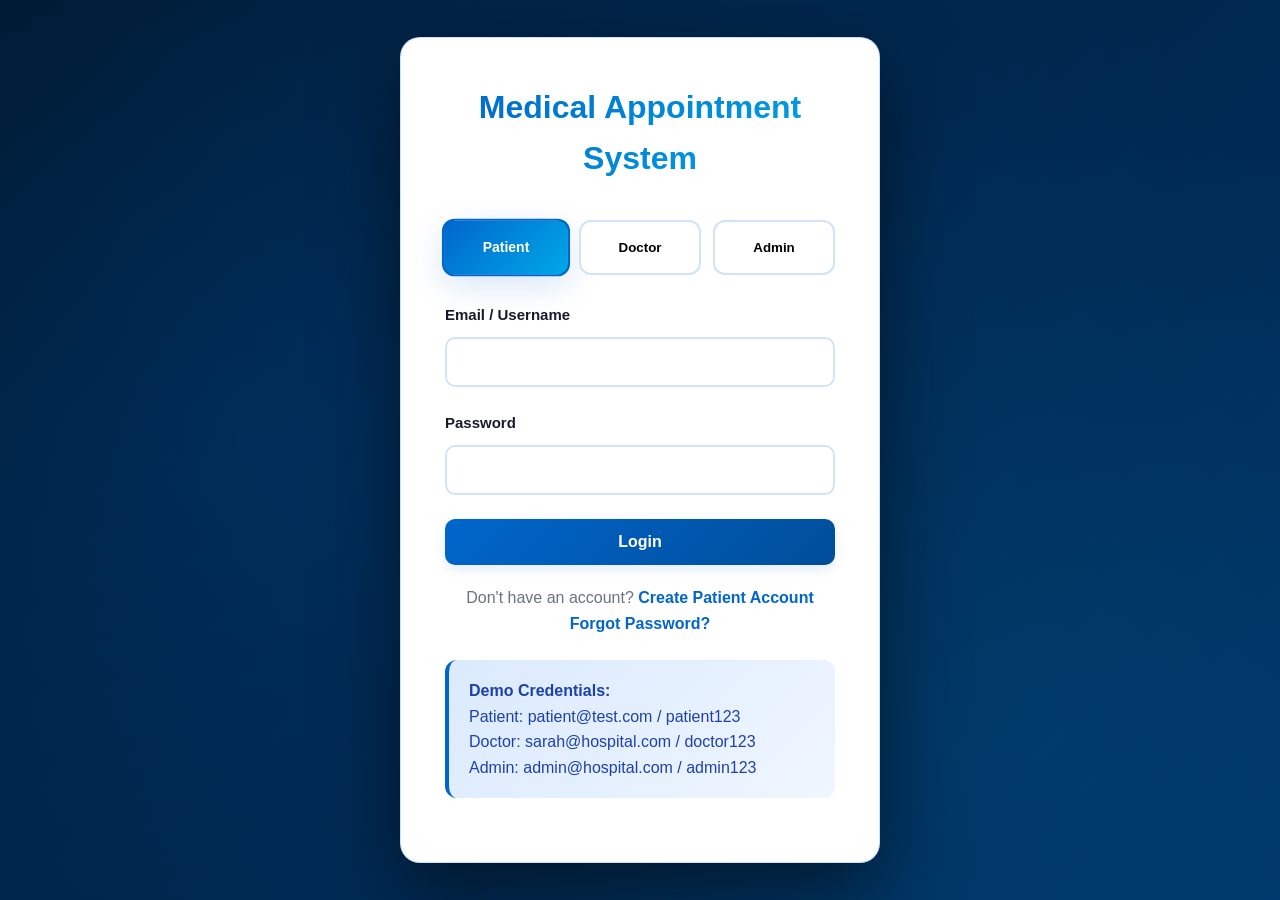
==== pages/appointment-history.html @ c2725ad2 "Initial commit: Medical Appointment System A complete front-end medical appointment booking system w" ====
<!DOCTYPE html>
<html lang="en">
<head>
    <meta charset="UTF-8">
    <meta name="viewport" content="width=device-width, initial-scale=1.0">
    <title>Appointment History - Medical Appointment System</title>
    <link rel="stylesheet" href="../css/style.css">
</head>
<body>
    <header class="header">
        <nav class="nav">
            <a href="#" class="logo">MediCare</a>
            <ul class="nav-links">
                <li><a href="patient-dashboard.html">Dashboard</a></li>
                <li><a href="doctor-list.html">Find Doctors</a></li>
                <li><a href="my-appointments.html">My Appointments</a></li>
                <li><a href="appointment-history.html">History</a></li>
                <li><a href="patient-profile.html">Profile</a></li>
                <li><a href="settings.html">Settings</a></li>
                <li><a href="#" id="logoutBtn">Logout</a></li>
            </ul>
        </nav>
    </header>

    <div class="container">
        <div class="dashboard-header">
            <h1 class="dashboard-title">Appointment History</h1>
            <p class="dashboard-subtitle">View your past appointments and rate doctors</p>
        </div>

        <div class="card">
            <div class="card-body" id="historyList">
                <div class="empty-state">
                    <div class="empty-state-icon">📋</div>
                    <div class="empty-state-text">No appointment history</div>
                </div>
            </div>
        </div>
    </div>

    <!-- Rating Modal -->
    <div id="ratingModal" class="modal">
        <div class="modal-content">
            <div class="modal-header">
                <h2 class="modal-title">Rate Doctor</h2>
                <button class="modal-close" onclick="closeRatingModal()">&times;</button>
            </div>
            <div style="text-align: center; padding: 20px;">
                <p id="doctorToRate" style="margin-bottom: 20px; font-size: 18px;"></p>
                <div class="star-rating" id="starRating">
                    <span class="star" data-rating="1">★</span>
                    <span class="star" data-rating="2">★</span>
                    <span class="star" data-rating="3">★</span>
                    <span class="star" data-rating="4">★</span>
                    <span class="star" data-rating="5">★</span>
                </div>
                <button class="btn btn-primary mt-3" onclick="submitRating()">Submit Rating</button>
            </div>
        </div>
    </div>

    <script src="../js/app.js"></script>
    <script>
        // Load data from localStorage first
        utils.loadData();

        // Check authentication
        if (!utils.requireAuth('patient')) {
            window.location.href = '../index.html';
        }

        const currentUser = utils.getCurrentUser();
        const appointments = utils.getPatientAppointments(currentUser.id);
        const pastAppointments = appointments.filter(apt =>
            apt.status === 'done' || apt.status === 'cancelled' || new Date(apt.date) < new Date()
        ).sort((a, b) => new Date(b.date) - new Date(a.date));

        const container = document.getElementById('historyList');

        let selectedAppointmentId = null;
        let selectedRating = 0;

        if (pastAppointments.length > 0) {
            container.innerHTML = '';

            pastAppointments.forEach(apt => {
                const doctor = utils.getDoctorById(apt.doctorId);
                const appointmentCard = document.createElement('div');
                appointmentCard.className = 'appointment-card';

                let statusBadgeClass = 'badge-success';
                if (apt.status === 'cancelled') statusBadgeClass = 'badge-danger';
                else if (apt.status === 'booked') statusBadgeClass = 'badge-warning';

                let ratingHTML = '';
                if (apt.status === 'done') {
                    if (apt.rating) {
                        ratingHTML = `<div style="margin-top: 8px;">Your Rating: ${'⭐'.repeat(apt.rating)}</div>`;
                    } else {
                        ratingHTML = `<button class="btn btn-secondary btn-sm mt-2" onclick="openRatingModal(${apt.id}, '${doctor.name}')">Rate Doctor</button>`;
                    }
                }

                appointmentCard.innerHTML = `
                    <div class="appointment-header">
                        <div class="appointment-title">${doctor.name}</div>
                        <span class="badge ${statusBadgeClass}">${apt.status}</span>
                    </div>
                    <div class="appointment-info">
                        <strong>Specialty:</strong> ${doctor.specialty}<br>
                        <strong>Date:</strong> ${utils.formatDate(apt.date)}<br>
                        <strong>Time:</strong> ${apt.time}
                    </div>
                    ${apt.notes ? `<p style="margin-top: 8px; color: var(--text-light);"><strong>Notes:</strong> ${apt.notes}</p>` : ''}
                    ${ratingHTML}
                `;
                container.appendChild(appointmentCard);
            });
        }

        function openRatingModal(appointmentId, doctorName) {
            selectedAppointmentId = appointmentId;
            selectedRating = 0;
            document.getElementById('doctorToRate').textContent = `How was your experience with ${doctorName}?`;
            document.querySelectorAll('.star').forEach(star => star.classList.remove('active'));
            document.getElementById('ratingModal').classList.add('active');
        }

        function closeRatingModal() {
            document.getElementById('ratingModal').classList.remove('active');
        }

        function submitRating() {
            if (selectedRating === 0) {
                showToast('Please select a rating', 'error');
                return;
            }

            if (utils.rateAppointment(selectedAppointmentId, selectedRating)) {
                showToast('Thank you for your rating!', 'success');
                closeRatingModal();
                setTimeout(() => {
                    location.reload();
                }, 1500);
            }
        }

        // Star rating interaction
        document.querySelectorAll('.star').forEach(star => {
            star.addEventListener('click', function() {
                selectedRating = parseInt(this.dataset.rating);
                document.querySelectorAll('.star').forEach(s => s.classList.remove('active'));
                for (let i = 0; i < selectedRating; i++) {
                    document.querySelectorAll('.star')[i].classList.add('active');
                }
            });

            star.addEventListener('mouseover', function() {
                const rating = parseInt(this.dataset.rating);
                document.querySelectorAll('.star').forEach((s, index) => {
                    if (index < rating) {
                        s.style.color = '#f59e0b';
                    } else {
                        s.style.color = '#d1d5db';
                    }
                });
            });
        });

        document.getElementById('starRating').addEventListener('mouseleave', function() {
            document.querySelectorAll('.star').forEach((s, index) => {
                if (index < selectedRating) {
                    s.style.color = '#f59e0b';
                } else {
                    s.style.color = '#d1d5db';
                }
            });
        });

        document.getElementById('logoutBtn').addEventListener('click', (e) => {
            e.preventDefault();
            utils.logout();
        });
    </script>
</body>
</html>
---- css/style.css ----
* {
    margin: 0;
    padding: 0;
    box-sizing: border-box;
}
:root {
    --primary-color: #0066cc;
    --primary-dark: #004d99;
    --primary-light: #3385d6;
    --accent-blue: #00a8e8;
    --secondary-color: #00b4d8;
    --success-color: #06d6a0;
    --danger-color: #ef476f;
    --warning-color: #ffa500;
    --text-dark: #1a1a2e;
    --text-medium: #4a4a68;
    --text-light: #6b7280;
    --bg-light: #f0f7ff;
    --bg-white: #ffffff;
    --bg-gradient-start: #e3f2fd;
    --bg-gradient-end: #ffffff;
    --border-color: #d1e4f7;
    --shadow-sm: 0 2px 4px rgba(0, 102, 204, 0.08);
    --shadow: 0 4px 12px rgba(0, 102, 204, 0.12);
    --shadow-lg: 0 10px 30px rgba(0, 102, 204, 0.15);
    --shadow-xl: 0 20px 40px rgba(0, 102, 204, 0.18);
}
html {
    scroll-behavior: smooth;
}
body {
    font-family: 'Segoe UI', 'Arial', sans-serif;
    background: linear-gradient(135deg, var(--bg-gradient-start) 0%, var(--bg-gradient-end) 100%);
    background-attachment: fixed;
    color: var(--text-dark);
    line-height: 1.6;
    transition: background 0.5s ease;
}
@keyframes fadeIn {
    from {
        opacity: 0;
        transform: translateY(20px);
    }
    to {
        opacity: 1;
        transform: translateY(0);
    }
}
body > * {
    animation: fadeIn 0.6s ease-out;
}
.container {
    max-width: 1200px;
    margin: 0 auto;
    padding: 20px;
    animation: slideInUp 0.5s ease-out;
}
.container-small {
    max-width: 600px;
    margin: 0 auto;
    padding: 20px;
    animation: slideInUp 0.5s ease-out;
}
@keyframes slideInUp {
    from {
        opacity: 0;
        transform: translateY(30px);
    }
    to {
        opacity: 1;
        transform: translateY(0);
    }
}
.header {
    background: linear-gradient(135deg, var(--primary-color) 0%, var(--primary-dark) 100%);
    box-shadow: var(--shadow-lg);
    padding: 18px 0;
    position: sticky;
    top: 0;
    z-index: 100;
    backdrop-filter: blur(10px);
    transition: all 0.4s cubic-bezier(0.4, 0, 0.2, 1);
}
.header:hover {
    box-shadow: var(--shadow-xl);
}
.nav {
    display: flex;
    justify-content: space-between;
    align-items: center;
    max-width: 1200px;
    margin: 0 auto;
    padding: 0 20px;
}
.logo {
    font-size: 26px;
    font-weight: 700;
    color: var(--bg-white);
    text-decoration: none;
    transition: all 0.3s ease;
    text-shadow: 0 2px 4px rgba(0, 0, 0, 0.1);
    letter-spacing: 0.5px;
}
.logo:hover {
    transform: scale(1.05);
    text-shadow: 0 4px 8px rgba(0, 0, 0, 0.2);
}
.nav-links {
    display: flex;
    gap: 8px;
    list-style: none;
    align-items: center;
}
.nav-links a {
    text-decoration: none;
    color: rgba(255, 255, 255, 0.9);
    font-weight: 500;
    padding: 10px 18px;
    border-radius: 8px;
    transition: all 0.3s cubic-bezier(0.4, 0, 0.2, 1);
    position: relative;
    overflow: hidden;
    font-size: 15px;
}
.nav-links a:hover {
    background: rgba(255, 255, 255, 0.15);
    color: var(--bg-white);
    transform: translateY(-2px);
}
.card {
    background: var(--bg-white);
    border-radius: 16px;
    padding: 28px;
    box-shadow: var(--shadow);
    margin-bottom: 24px;
    transition: all 0.4s cubic-bezier(0.4, 0, 0.2, 1);
    border: 1px solid var(--border-color);
    position: relative;
    overflow: hidden;
    animation: cardFadeIn 0.5s ease-out;
}
@keyframes cardFadeIn {
    from {
        opacity: 0;
        transform: scale(0.95);
    }
    to {
        opacity: 1;
        transform: scale(1);
    }
}
.card::before {
    content: '';
    position: absolute;
    top: 0;
    left: 0;
    width: 4px;
    height: 100%;
    background: linear-gradient(180deg, var(--primary-color), var(--accent-blue));
    transform: scaleY(0);
    transition: transform 0.4s ease;
}
.card:hover::before {
    transform: scaleY(1);
}
.card:hover {
    box-shadow: var(--shadow-lg);
    transform: translateY(-4px);
}
.card-header {
    border-bottom: 2px solid var(--border-color);
    padding-bottom: 16px;
    margin-bottom: 24px;
    position: relative;
}
.card-header::after {
    content: '';
    position: absolute;
    bottom: -2px;
    left: 0;
    width: 60px;
    height: 2px;
    background: linear-gradient(90deg, var(--primary-color), var(--accent-blue));
    transition: width 0.4s ease;
}
.card:hover .card-header::after {
    width: 120px;
}
.card-title {
    font-size: 24px;
    font-weight: 700;
    color: var(--text-dark);
    transition: color 0.3s ease;
}
.card-body {
    padding: 10px 0;
}
.form-group {
    margin-bottom: 24px;
    animation: fadeInUp 0.5s ease-out backwards;
}
.form-group:nth-child(1) { animation-delay: 0.1s; }
.form-group:nth-child(2) { animation-delay: 0.2s; }
.form-group:nth-child(3) { animation-delay: 0.3s; }
.form-group:nth-child(4) { animation-delay: 0.4s; }
.form-group:nth-child(5) { animation-delay: 0.5s; }
@keyframes fadeInUp {
    from {
        opacity: 0;
        transform: translateY(20px);
    }
    to {
        opacity: 1;
        transform: translateY(0);
    }
}
.form-label {
    display: block;
    margin-bottom: 10px;
    font-weight: 600;
    color: var(--text-dark);
    transition: color 0.3s ease;
    font-size: 15px;
}
.form-hint {
    display: block;
    margin-top: 6px;
    font-size: 12px;
    color: var(--text-light);
}
.form-control {
    width: 100%;
    padding: 14px 16px;
    border: 2px solid var(--border-color);
    border-radius: 10px;
    font-size: 16px;
    transition: all 0.3s cubic-bezier(0.4, 0, 0.2, 1);
    background: var(--bg-white);
    color: var(--text-dark);
}
.form-control:focus {
    outline: none;
    border-color: var(--primary-color);
    box-shadow: 0 0 0 4px rgba(0, 102, 204, 0.15);
    transform: none;
}
.form-select {
    width: 100%;
    padding: 14px 16px;
    border: 2px solid var(--border-color);
    border-radius: 10px;
    font-size: 16px;
    background-color: var(--bg-white);
    cursor: pointer;
    transition: all 0.3s cubic-bezier(0.4, 0, 0.2, 1);
}
.form-select:focus {
    outline: none;
    border-color: var(--primary-color);
    box-shadow: 0 0 0 4px rgba(0, 102, 204, 0.15);
}
.form-radio-group {
    display: flex;
    gap: 20px;
    flex-wrap: wrap;
}
.form-radio-label {
    display: flex;
    align-items: center;
    gap: 10px;
    cursor: pointer;
    padding: 10px 16px;
    border-radius: 8px;
    transition: all 0.3s ease;
}
.form-radio-label:hover {
    background: var(--bg-light);
}
.btn {
    padding: 14px 28px;
    border: none;
    border-radius: 10px;
    font-size: 16px;
    font-weight: 600;
    cursor: pointer;
    transition: all 0.3s cubic-bezier(0.4, 0, 0.2, 1);
    text-decoration: none;
    display: inline-block;
    text-align: center;
    position: relative;
    overflow: hidden;
    z-index: 1;
}
.btn::before {
    content: '';
    position: absolute;
    top: 50%;
    left: 50%;
    width: 0;
    height: 0;
    border-radius: 50%;
    background: rgba(255, 255, 255, 0.2);
    transform: translate(-50%, -50%);
    transition: width 0.6s ease, height 0.6s ease;
    z-index: -1;
}
.btn:hover::before {
    width: 300px;
    height: 300px;
}
.btn-primary {
    background: linear-gradient(135deg, var(--primary-color) 0%, var(--primary-dark) 100%);
    color: white;
    box-shadow: var(--shadow);
}
.btn-primary:hover {
    background: linear-gradient(135deg, var(--primary-dark) 0%, var(--primary-color) 100%);
    transform: translateY(-3px);
    box-shadow: var(--shadow-lg);
}
.btn-primary:active {
    transform: translateY(-1px);
    box-shadow: var(--shadow);
}
.btn-secondary {
    background: linear-gradient(135deg, var(--secondary-color) 0%, var(--accent-blue) 100%);
    color: white;
    box-shadow: var(--shadow);
}
.btn-secondary:hover {
    background: linear-gradient(135deg, var(--accent-blue) 0%, var(--secondary-color) 100%);
    transform: translateY(-3px);
    box-shadow: var(--shadow-lg);
}
.btn-danger {
    background: linear-gradient(135deg, var(--danger-color) 0%, #d43f5f 100%);
    color: white;
    box-shadow: var(--shadow);
}
.btn-danger:hover {
    background: linear-gradient(135deg, #d43f5f 0%, var(--danger-color) 100%);
    transform: translateY(-3px);
    box-shadow: var(--shadow-lg);
}
.btn-outline {
    background-color: transparent;
    border: 2px solid var(--primary-color);
    color: var(--primary-color);
    transition: all 0.3s cubic-bezier(0.4, 0, 0.2, 1);
}
.btn-outline:hover {
    background: linear-gradient(135deg, var(--primary-color) 0%, var(--primary-dark) 100%);
    color: white;
    transform: translateY(-3px);
    box-shadow: var(--shadow-lg);
}
.btn-block {
    width: 100%;
}
.btn-sm {
    padding: 8px 16px;
    font-size: 13px;
}
.table {
    width: 100%;
    border-collapse: collapse;
    background: var(--bg-white);
    border-radius: 12px;
    overflow: hidden;
    box-shadow: var(--shadow);
    table-layout: fixed;
}
.table thead {
    background: linear-gradient(135deg, var(--primary-color) 0%, var(--primary-dark) 100%);
    color: white;
}
.table th,
.table td {
    padding: 16px;
    text-align: left;
    vertical-align: middle;
}
.table th {
    font-weight: 600;
    letter-spacing: 0.5px;
    text-transform: uppercase;
    font-size: 13px;
}
.table td {
    border-bottom: 1px solid var(--border-color);
    overflow: hidden;
    text-overflow: ellipsis;
    white-space: nowrap;
}
.table tbody tr {
    transition: background 0.3s ease;
}
.table tbody tr:hover {
    background: var(--bg-light);
}
.table td.actions-cell {
    white-space: nowrap;
    overflow: visible;
}
.table .btn-group {
    display: inline-flex;
    gap: 8px;
    flex-wrap: nowrap;
}
.card.table-card,
.card:has(> .table) {
    padding: 0;
    overflow: hidden;
}
.card.table-card::before,
.card:has(> .table)::before {
    display: none;
}
.card.table-card:hover,
.card:has(> .table):hover {
    transform: none;
}
.card.table-card > .table,
.card > .table {
    margin: 0;
    box-shadow: none;
    border-radius: 16px;
}
.grid {
    display: grid;
    gap: 24px;
}
.grid-2 {
    grid-template-columns: repeat(2, 1fr);
}
.grid-3 {
    grid-template-columns: repeat(3, 1fr);
}
.grid-4 {
    grid-template-columns: repeat(4, 1fr);
}
.stats-card {
    background: linear-gradient(135deg, var(--primary-color) 0%, var(--primary-dark) 100%);
    color: white;
    padding: 28px;
    border-radius: 16px;
    box-shadow: var(--shadow-lg);
    transition: all 0.4s cubic-bezier(0.4, 0, 0.2, 1);
    position: relative;
    overflow: hidden;
    animation: scaleIn 0.5s ease-out backwards;
}
@keyframes scaleIn {
    from {
        opacity: 0;
        transform: scale(0.9);
    }
    to {
        opacity: 1;
        transform: scale(1);
    }
}
.stats-card:nth-child(1) { animation-delay: 0.1s; }
.stats-card:nth-child(2) { animation-delay: 0.2s; }
.stats-card:nth-child(3) { animation-delay: 0.3s; }
.stats-card:nth-child(4) { animation-delay: 0.4s; }
.stats-card::before {
    content: '';
    position: absolute;
    top: -50%;
    right: -50%;
    width: 200%;
    height: 200%;
    background: radial-gradient(circle, rgba(255, 255, 255, 0.1) 0%, transparent 70%);
    transition: all 0.6s ease;
    transform: scale(0);
}
.stats-card:hover::before {
    transform: scale(1);
}
.stats-card:hover {
    transform: translateY(-8px) scale(1.02);
    box-shadow: var(--shadow-xl);
}
.stats-card.secondary {
    background: linear-gradient(135deg, var(--secondary-color) 0%, var(--accent-blue) 100%);
}
.stats-card.warning {
    background: linear-gradient(135deg, var(--warning-color) 0%, #ff8c00 100%);
}
.stats-card.danger {
    background: linear-gradient(135deg, var(--danger-color) 0%, #d43f5f 100%);
}
.stats-number {
    font-size: 42px;
    font-weight: 800;
    margin-bottom: 8px;
    transition: transform 0.3s ease;
    display: inline-block;
}
.stats-card:hover .stats-number {
    transform: scale(1.1);
}
.stats-label {
    font-size: 14px;
    opacity: 0.95;
    font-weight: 500;
    letter-spacing: 0.5px;
}
.badge {
    display: inline-block;
    padding: 6px 14px;
    border-radius: 20px;
    font-size: 12px;
    font-weight: 600;
    transition: all 0.3s ease;
    letter-spacing: 0.3px;
}
.badge:hover {
    transform: scale(1.05);
}
.badge-success {
    background: linear-gradient(135deg, #d1fae5 0%, #a7f3d0 100%);
    color: #065f46;
    border: 1px solid #6ee7b7;
}
.badge-warning {
    background: linear-gradient(135deg, #fef3c7 0%, #fde68a 100%);
    color: #92400e;
    border: 1px solid #fcd34d;
}
.badge-danger {
    background: linear-gradient(135deg, #fee2e2 0%, #fecaca 100%);
    color: #991b1b;
    border: 1px solid #fca5a5;
}
.badge-info {
    background: linear-gradient(135deg, #dbeafe 0%, #bfdbfe 100%);
    color: #1e40af;
    border: 1px solid #93c5fd;
}
.alert {
    padding: 18px 20px;
    border-radius: 12px;
    margin-bottom: 20px;
    animation: slideInRight 0.5s ease-out;
    border-left: 4px solid;
    transition: all 0.3s ease;
}
@keyframes slideInRight {
    from {
        opacity: 0;
        transform: translateX(-30px);
    }
    to {
        opacity: 1;
        transform: translateX(0);
    }
}
.alert:hover {
    transform: translateX(4px);
    box-shadow: var(--shadow);
}
.alert-success {
    background: linear-gradient(135deg, #d1fae5 0%, #ecfdf5 100%);
    color: #065f46;
    border-left-color: var(--success-color);
}
.alert-error {
    background: linear-gradient(135deg, #fee2e2 0%, #fef2f2 100%);
    color: #991b1b;
    border-left-color: var(--danger-color);
}
.alert-info {
    background: linear-gradient(135deg, #dbeafe 0%, #eff6ff 100%);
    color: #1e40af;
    border-left-color: var(--primary-color);
}
.doctor-card {
    background: var(--bg-white);
    border-radius: 16px;
    padding: 24px;
    box-shadow: var(--shadow);
    transition: all 0.4s cubic-bezier(0.4, 0, 0.2, 1);
    border: 2px solid var(--border-color);
    position: relative;
    overflow: hidden;
    animation: cardFadeIn 0.5s ease-out;
}
.doctor-card::before {
    content: '';
    position: absolute;
    top: 0;
    left: 0;
    width: 100%;
    height: 4px;
    background: linear-gradient(90deg, var(--primary-color), var(--accent-blue));
    transform: scaleX(0);
    transition: transform 0.4s ease;
}
.doctor-card:hover::before {
    transform: scaleX(1);
}
.doctor-card:hover {
    transform: translateY(-8px);
    box-shadow: var(--shadow-xl);
    border-color: var(--primary-color);
}
.doctor-avatar {
    width: 90px;
    height: 90px;
    border-radius: 50%;
    background: linear-gradient(135deg, var(--primary-color) 0%, var(--accent-blue) 100%);
    color: white;
    display: flex;
    align-items: center;
    justify-content: center;
    font-size: 36px;
    font-weight: 700;
    margin-bottom: 16px;
    transition: all 0.4s cubic-bezier(0.4, 0, 0.2, 1);
    box-shadow: var(--shadow);
}
.doctor-card:hover .doctor-avatar {
    transform: scale(1.1) rotate(5deg);
    box-shadow: var(--shadow-lg);
}
.doctor-name {
    font-size: 20px;
    font-weight: 700;
    margin-bottom: 6px;
    color: var(--text-dark);
    transition: color 0.3s ease;
}
.doctor-card:hover .doctor-name {
    color: var(--primary-color);
}
.doctor-specialty {
    color: var(--text-light);
    margin-bottom: 10px;
    font-weight: 500;
}
.rating {
    color: var(--warning-color);
    font-size: 18px;
    font-weight: 600;
}
.appointment-card {
    background: var(--bg-white);
    border-left: 5px solid var(--primary-color);
    padding: 20px;
    border-radius: 12px;
    margin-bottom: 16px;
    box-shadow: var(--shadow);
    transition: all 0.3s cubic-bezier(0.4, 0, 0.2, 1);
    animation: slideInLeft 0.5s ease-out;
}
@keyframes slideInLeft {
    from {
        opacity: 0;
        transform: translateX(-30px);
    }
    to {
        opacity: 1;
        transform: translateX(0);
    }
}
.appointment-card:hover {
    transform: translateX(8px);
    box-shadow: var(--shadow-lg);
    border-left-width: 8px;
}
.appointment-header {
    display: flex;
    justify-content: space-between;
    align-items: center;
    margin-bottom: 12px;
}
.appointment-title {
    font-size: 18px;
    font-weight: 700;
    color: var(--text-dark);
}
.appointment-info {
    color: var(--text-medium);
    font-size: 14px;
    line-height: 1.8;
}
.search-bar {
    display: flex;
    gap: 12px;
    margin-bottom: 24px;
}
.search-input {
    flex: 1;
    padding: 14px 18px;
    border: 2px solid var(--border-color);
    border-radius: 10px;
    font-size: 16px;
    transition: all 0.3s cubic-bezier(0.4, 0, 0.2, 1);
}
.search-input:focus {
    outline: none;
    border-color: var(--primary-color);
    box-shadow: 0 0 0 4px rgba(0, 102, 204, 0.15);
    transform: none;
}
.time-slots {
    display: grid;
    grid-template-columns: repeat(auto-fill, minmax(120px, 1fr));
    gap: 12px;
    margin-top: 12px;
}
.time-slot {
    padding: 14px;
    border: 2px solid var(--border-color);
    border-radius: 10px;
    text-align: center;
    cursor: pointer;
    transition: all 0.3s cubic-bezier(0.4, 0, 0.2, 1);
    background: var(--bg-white);
    font-weight: 600;
    position: relative;
    overflow: hidden;
}
.time-slot::before {
    content: '';
    position: absolute;
    top: 0;
    left: 0;
    width: 100%;
    height: 100%;
    background: linear-gradient(135deg, var(--primary-color), var(--accent-blue));
    opacity: 0;
    transition: opacity 0.3s ease;
    z-index: -1;
}
.time-slot:hover::before {
    opacity: 0.1;
}
.time-slot:hover {
    border-color: var(--primary-color);
    transform: translateY(-4px) scale(1.05);
    box-shadow: var(--shadow);
}
.time-slot.selected {
    background: linear-gradient(135deg, var(--primary-color) 0%, var(--accent-blue) 100%);
    color: white;
    border-color: var(--primary-color);
    transform: scale(1.05);
    box-shadow: var(--shadow-lg);
}
.time-slot.disabled {
    background-color: var(--bg-light);
    color: var(--text-light);
    cursor: not-allowed;
    opacity: 0.5;
    border-color: var(--border-color);
}
.time-slot.disabled:hover {
    transform: none;
    box-shadow: none;
}
.modal {
    display: none;
    position: fixed;
    top: 0;
    left: 0;
    width: 100%;
    height: 100%;
    background-color: rgba(0, 102, 204, 0.1);
    backdrop-filter: blur(4px);
    z-index: 1000;
    align-items: center;
    justify-content: center;
    animation: fadeIn 0.3s ease-out;
}
.modal.active {
    display: flex;
}
.modal-content {
    background: var(--bg-white);
    padding: 36px;
    border-radius: 16px;
    max-width: 500px;
    width: 90%;
    max-height: 90vh;
    overflow-y: auto;
    box-shadow: var(--shadow-xl);
    animation: modalSlideIn 0.4s cubic-bezier(0.4, 0, 0.2, 1);
}
@keyframes modalSlideIn {
    from {
        opacity: 0;
        transform: translateY(-50px) scale(0.9);
    }
    to {
        opacity: 1;
        transform: translateY(0) scale(1);
    }
}
.modal-header {
    display: flex;
    justify-content: space-between;
    align-items: center;
    margin-bottom: 24px;
}
.modal-title {
    font-size: 24px;
    font-weight: 700;
    color: var(--text-dark);
}
.modal-close {
    background: none;
    border: none;
    font-size: 32px;
    cursor: pointer;
    color: var(--text-light);
    transition: all 0.3s ease;
    width: 36px;
    height: 36px;
    display: flex;
    align-items: center;
    justify-content: center;
    border-radius: 8px;
}
.modal-close:hover {
    background: var(--bg-light);
    color: var(--danger-color);
    transform: rotate(90deg);
}
.text-center {
    text-align: center;
}
.text-right {
    text-align: right;
}
.mb-1 { margin-bottom: 8px; }
.mb-2 { margin-bottom: 16px; }
.mb-3 { margin-bottom: 24px; }
.mt-1 { margin-top: 8px; }
.mt-2 { margin-top: 16px; }
.mt-3 { margin-top: 24px; }
.flex {
    display: flex;
}
.flex-between {
    display: flex;
    justify-content: space-between;
    align-items: center;
}
.flex-center {
    display: flex;
    justify-content: center;
    align-items: center;
}
.gap-1 { gap: 8px; }
.gap-2 { gap: 16px; }
.gap-3 { gap: 24px; }
.auth-container {
    min-height: 100vh;
    display: flex;
    align-items: center;
    justify-content: center;
    background: linear-gradient(135deg, #001a33 0%, #003366 25%, #00264d 50%, #003d7a 75%, #001a33 100%);
    background-size: 400% 400%;
    animation: gradientShift 15s ease infinite;
    position: relative;
    overflow: hidden;
}
@keyframes gradientShift {
    0% { background-position: 0% 50%; }
    25% { background-position: 50% 50%; }
    50% { background-position: 100% 50%; }
    75% { background-position: 50% 50%; }
    100% { background-position: 0% 50%; }
}
.auth-container::before {
    content: '';
    position: absolute;
    width: 100%;
    height: 100%;
    background:
        radial-gradient(circle at 20% 50%, rgba(0, 102, 204, 0.15) 0%, transparent 50%),
        radial-gradient(circle at 80% 80%, rgba(0, 168, 232, 0.1) 0%, transparent 50%),
        radial-gradient(circle at 50% 20%, rgba(0, 102, 204, 0.08) 0%, transparent 60%);
    animation: float 15s ease-in-out infinite;
}
@keyframes float {
    0%, 100% { transform: translateY(0) scale(1); }
    50% { transform: translateY(-30px) scale(1.05); }
}
.auth-card {
    background: var(--bg-white);
    padding: 44px;
    border-radius: 20px;
    box-shadow: 0 30px 80px rgba(0, 0, 0, 0.5);
    width: 100%;
    max-width: 480px;
    animation: authCardSlideIn 0.6s cubic-bezier(0.4, 0, 0.2, 1);
    position: relative;
    border: 1px solid rgba(0, 102, 204, 0.2);
}
@keyframes authCardSlideIn {
    from {
        opacity: 0;
        transform: translateY(50px) scale(0.9);
    }
    to {
        opacity: 1;
        transform: translateY(0) scale(1);
    }
}
.auth-title {
    font-size: 32px;
    font-weight: 800;
    text-align: center;
    margin-bottom: 36px;
    background: linear-gradient(135deg, var(--primary-color) 0%, var(--accent-blue) 100%);
    -webkit-background-clip: text;
    -webkit-text-fill-color: transparent;
    background-clip: text;
}
.auth-link {
    text-align: center;
    margin-top: 20px;
    color: var(--text-light);
}
.auth-link a {
    color: var(--primary-color);
    text-decoration: none;
    font-weight: 600;
    transition: all 0.3s ease;
    position: relative;
}
.auth-link a::after {
    content: '';
    position: absolute;
    bottom: -2px;
    left: 0;
    width: 0;
    height: 2px;
    background: var(--primary-color);
    transition: width 0.3s ease;
}
.auth-link a:hover::after {
    width: 100%;
}
.user-type-selector {
    display: grid;
    grid-template-columns: repeat(3, 1fr);
    gap: 12px;
    margin-bottom: 28px;
}
.user-type-btn {
    padding: 18px;
    border: 2px solid var(--border-color);
    border-radius: 12px;
    background: var(--bg-white);
    cursor: pointer;
    transition: all 0.3s cubic-bezier(0.4, 0, 0.2, 1);
    text-align: center;
    font-weight: 600;
    position: relative;
    overflow: hidden;
}
.user-type-btn::before {
    content: '';
    position: absolute;
    top: 0;
    left: -100%;
    width: 100%;
    height: 100%;
    background: linear-gradient(90deg, transparent, rgba(0, 102, 204, 0.1), transparent);
    transition: left 0.5s ease;
}
.user-type-btn:hover::before {
    left: 100%;
}
.user-type-btn:hover {
    border-color: var(--primary-color);
    background: var(--bg-light);
    transform: translateY(-4px);
    box-shadow: var(--shadow);
}
.user-type-btn.active {
    border-color: var(--primary-color);
    background: linear-gradient(135deg, var(--primary-color) 0%, var(--accent-blue) 100%);
    color: white;
    transform: scale(1.05);
    box-shadow: var(--shadow-lg);
}
.dashboard {
    padding: 28px 0;
}
.dashboard-header {
    margin-bottom: 36px;
    animation: fadeInDown 0.5s ease-out;
}
@keyframes fadeInDown {
    from {
        opacity: 0;
        transform: translateY(-20px);
    }
    to {
        opacity: 1;
        transform: translateY(0);
    }
}
.dashboard-title {
    font-size: 36px;
    font-weight: 800;
    margin-bottom: 8px;
    background: linear-gradient(135deg, var(--primary-color) 0%, var(--accent-blue) 100%);
    -webkit-background-clip: text;
    -webkit-text-fill-color: transparent;
    background-clip: text;
}
.dashboard-subtitle {
    color: var(--text-light);
    font-size: 16px;
    font-weight: 500;
}
.star-rating {
    display: inline-flex;
    gap: 6px;
    font-size: 28px;
}
.star {
    color: #d1d5db;
    cursor: pointer;
    transition: all 0.3s cubic-bezier(0.4, 0, 0.2, 1);
    display: inline-block;
}
.star:hover {
    color: var(--warning-color);
    transform: scale(1.3) rotate(15deg);
}
.star.active {
    color: var(--warning-color);
    animation: starPulse 0.5s ease;
}
@keyframes starPulse {
    0%, 100% { transform: scale(1); }
    50% { transform: scale(1.3); }
}
.spinner {
    border: 4px solid var(--border-color);
    border-top: 4px solid var(--primary-color);
    border-radius: 50%;
    width: 50px;
    height: 50px;
    animation: spin 1s linear infinite;
    margin: 20px auto;
}
@keyframes spin {
    0% { transform: rotate(0deg); }
    100% { transform: rotate(360deg); }
}
.empty-state {
    text-align: center;
    padding: 80px 20px;
    color: var(--text-light);
    animation: fadeIn 0.5s ease-out;
}
.empty-state-icon {
    font-size: 72px;
    margin-bottom: 20px;
    opacity: 0.4;
    animation: bounce 2s ease-in-out infinite;
}
@keyframes bounce {
    0%, 100% { transform: translateY(0); }
    50% { transform: translateY(-10px); }
}
.empty-state-text {
    font-size: 18px;
    margin-bottom: 8px;
    font-weight: 500;
}
@media (max-width: 1200px) {
    .container {
        max-width: 100%;
        padding: 16px;
    }
    .grid-4 {
        grid-template-columns: repeat(2, 1fr);
    }
    .table {
        font-size: 14px;
    }
    .table th,
    .table td {
        padding: 12px 8px;
    }
    .nav-links {
        gap: 6px;
    }
    .nav-links a {
        padding: 8px 12px;
        font-size: 14px;
    }
}
@media (max-width: 992px) {
    .grid-3 {
        grid-template-columns: repeat(2, 1fr);
    }
    .card {
        padding: 20px;
    }
    .stats-card {
        padding: 20px;
    }
    .stats-number {
        font-size: 36px;
    }
    .modal-content {
        width: 95%;
        padding: 28px;
    }
}
@media (max-width: 768px) {
    .container {
        padding: 12px;
    }
    .container-small {
        padding: 12px;
    }
    .grid-2,
    .grid-3,
    .grid-4 {
        grid-template-columns: 1fr;
    }
    .nav {
        flex-direction: column;
        gap: 12px;
        padding: 12px;
    }
    .nav-links {
        flex-direction: column;
        gap: 8px;
        width: 100%;
    }
    .nav-links a {
        width: 100%;
        text-align: center;
        padding: 10px;
    }
    .logo {
        font-size: 22px;
    }
    .user-type-selector {
        grid-template-columns: 1fr;
        gap: 8px;
    }
    .user-type-btn {
        padding: 14px;
    }
    .time-slots {
        grid-template-columns: repeat(2, 1fr);
        gap: 8px;
    }
    .time-slot {
        padding: 12px 8px;
        font-size: 14px;
    }
    .auth-card {
        padding: 24px;
        margin: 12px;
    }
    .auth-title {
        font-size: 26px;
    }
    .stats-number {
        font-size: 32px;
    }
    .stats-label {
        font-size: 13px;
    }
    .dashboard-title {
        font-size: 28px;
    }
    .dashboard-header {
        margin-bottom: 24px;
    }
    .card-title {
        font-size: 20px;
    }
    .doctor-card {
        padding: 18px;
    }
    .doctor-avatar {
        width: 70px;
        height: 70px;
        font-size: 28px;
    }
    .doctor-name {
        font-size: 18px;
    }
    .table {
        font-size: 12px;
        display: block;
        overflow-x: auto;
        white-space: nowrap;
    }
    .table th,
    .table td {
        padding: 10px 6px;
    }
    .btn {
        padding: 12px 20px;
        font-size: 15px;
    }
    .btn-sm {
        padding: 6px 12px;
        font-size: 12px;
    }
    .form-control,
    .form-select {
        padding: 12px 14px;
        font-size: 15px;
    }
    .modal-content {
        padding: 24px;
    }
    .modal-title {
        font-size: 20px;
    }
    .appointment-card {
        padding: 16px;
    }
    .appointment-title {
        font-size: 16px;
    }
    .toast-notification {
        right: 10px;
        top: 10px;
        max-width: calc(100vw - 20px);
    }
    .confirm-modal {
        padding: 24px;
        width: 95%;
    }
    .search-bar {
        flex-direction: column;
    }
    .search-input {
        width: 100%;
    }
}
@media (max-width: 480px) {
    .header {
        padding: 12px 0;
    }
    .logo {
        font-size: 18px;
    }
    .nav-links a {
        font-size: 14px;
        padding: 8px;
    }
    .container {
        padding: 8px;
    }
    .container-small {
        padding: 8px;
    }
    .auth-card {
        padding: 20px 16px;
    }
    .auth-title {
        font-size: 22px;
        margin-bottom: 24px;
    }
    .card {
        padding: 16px;
        margin-bottom: 16px;
    }
    .card-title {
        font-size: 18px;
    }
    .stats-card {
        padding: 16px;
    }
    .stats-number {
        font-size: 28px;
    }
    .stats-label {
        font-size: 12px;
    }
    .dashboard-title {
        font-size: 24px;
    }
    .dashboard-subtitle {
        font-size: 14px;
    }
    .time-slots {
        grid-template-columns: 1fr;
    }
    .time-slot {
        padding: 14px 12px;
    }
    .doctor-card {
        padding: 16px;
    }
    .doctor-avatar {
        width: 60px;
        height: 60px;
        font-size: 24px;
    }
    .doctor-name {
        font-size: 16px;
    }
    .doctor-specialty {
        font-size: 13px;
    }
    .btn {
        padding: 10px 16px;
        font-size: 14px;
    }
    .form-group {
        margin-bottom: 18px;
    }
    .form-label {
        font-size: 14px;
        margin-bottom: 8px;
    }
    .form-control,
    .form-select {
        padding: 10px 12px;
        font-size: 14px;
    }
    .modal-content {
        padding: 20px;
        width: 95%;
    }
    .modal-title {
        font-size: 18px;
    }
    .confirm-modal {
        padding: 20px;
    }
    .confirm-modal-message {
        font-size: 14px;
    }
    .confirm-modal-buttons {
        flex-direction: column;
    }
    .confirm-modal-buttons .btn {
        width: 100%;
    }
    .badge {
        padding: 4px 10px;
        font-size: 11px;
    }
    .appointment-header {
        flex-direction: column;
        align-items: flex-start;
        gap: 8px;
    }
    .form-radio-group {
        flex-direction: column;
        gap: 12px;
    }
    .star-rating {
        font-size: 24px;
    }
    .table th {
        font-size: 11px;
    }
    .table td {
        font-size: 11px;
    }
}
@media (min-width: 1400px) {
    .container {
        max-width: 1320px;
    }
}
::-webkit-scrollbar {
    width: 10px;
}
::-webkit-scrollbar-track {
    background: var(--bg-light);
}
::-webkit-scrollbar-thumb {
    background: linear-gradient(135deg, var(--primary-color), var(--accent-blue));
    border-radius: 10px;
}
::-webkit-scrollbar-thumb:hover {
    background: linear-gradient(135deg, var(--primary-dark), var(--primary-color));
}
::selection {
    background: var(--primary-color);
    color: white;
}
::-moz-selection {
    background: var(--primary-color);
    color: white;
}
.toast-notification {
    position: fixed;
    top: 20px;
    right: 20px;
    padding: 16px 24px;
    border-radius: 12px;
    background: var(--bg-white);
    box-shadow: 0 10px 40px rgba(0, 0, 0, 0.2);
    z-index: 9999;
    transform: translateX(120%);
    transition: all 0.4s cubic-bezier(0.4, 0, 0.2, 1);
    max-width: 400px;
    border-left: 4px solid var(--primary-color);
}
.toast-notification.show {
    transform: translateX(0);
}
.toast-content {
    display: flex;
    align-items: center;
    gap: 12px;
}
.toast-icon {
    font-size: 20px;
    font-weight: bold;
    width: 28px;
    height: 28px;
    display: flex;
    align-items: center;
    justify-content: center;
    border-radius: 50%;
}
.toast-message {
    font-size: 14px;
    font-weight: 500;
    color: var(--text-dark);
}
.toast-success {
    border-left-color: var(--success-color);
}
.toast-success .toast-icon {
    color: var(--success-color);
    background: rgba(16, 185, 129, 0.1);
}
.toast-error {
    border-left-color: var(--danger-color);
}
.toast-error .toast-icon {
    color: var(--danger-color);
    background: rgba(239, 68, 68, 0.1);
}
.toast-info {
    border-left-color: var(--primary-color);
}
.toast-info .toast-icon {
    color: var(--primary-color);
    background: rgba(0, 102, 204, 0.1);
}
.confirm-modal-overlay {
    position: fixed;
    top: 0;
    left: 0;
    width: 100%;
    height: 100%;
    background: rgba(0, 20, 40, 0.7);
    backdrop-filter: blur(4px);
    z-index: 9998;
    display: flex;
    align-items: center;
    justify-content: center;
    opacity: 0;
    transition: opacity 0.3s ease;
}
.confirm-modal-overlay.show {
    opacity: 1;
}
.confirm-modal {
    background: var(--bg-white);
    padding: 32px;
    border-radius: 16px;
    max-width: 400px;
    width: 90%;
    text-align: center;
    box-shadow: 0 25px 80px rgba(0, 0, 0, 0.4);
    transform: scale(0.9) translateY(-20px);
    transition: all 0.3s cubic-bezier(0.4, 0, 0.2, 1);
}
.confirm-modal-overlay.show .confirm-modal {
    transform: scale(1) translateY(0);
}
.confirm-modal-icon {
    font-size: 48px;
    margin-bottom: 16px;
}
.confirm-modal-message {
    font-size: 16px;
    font-weight: 500;
    color: var(--text-dark);
    margin-bottom: 24px;
    line-height: 1.6;
}
.confirm-modal-buttons {
    display: flex;
    gap: 12px;
    justify-content: center;
}
.confirm-modal-buttons .btn {
    min-width: 120px;
}
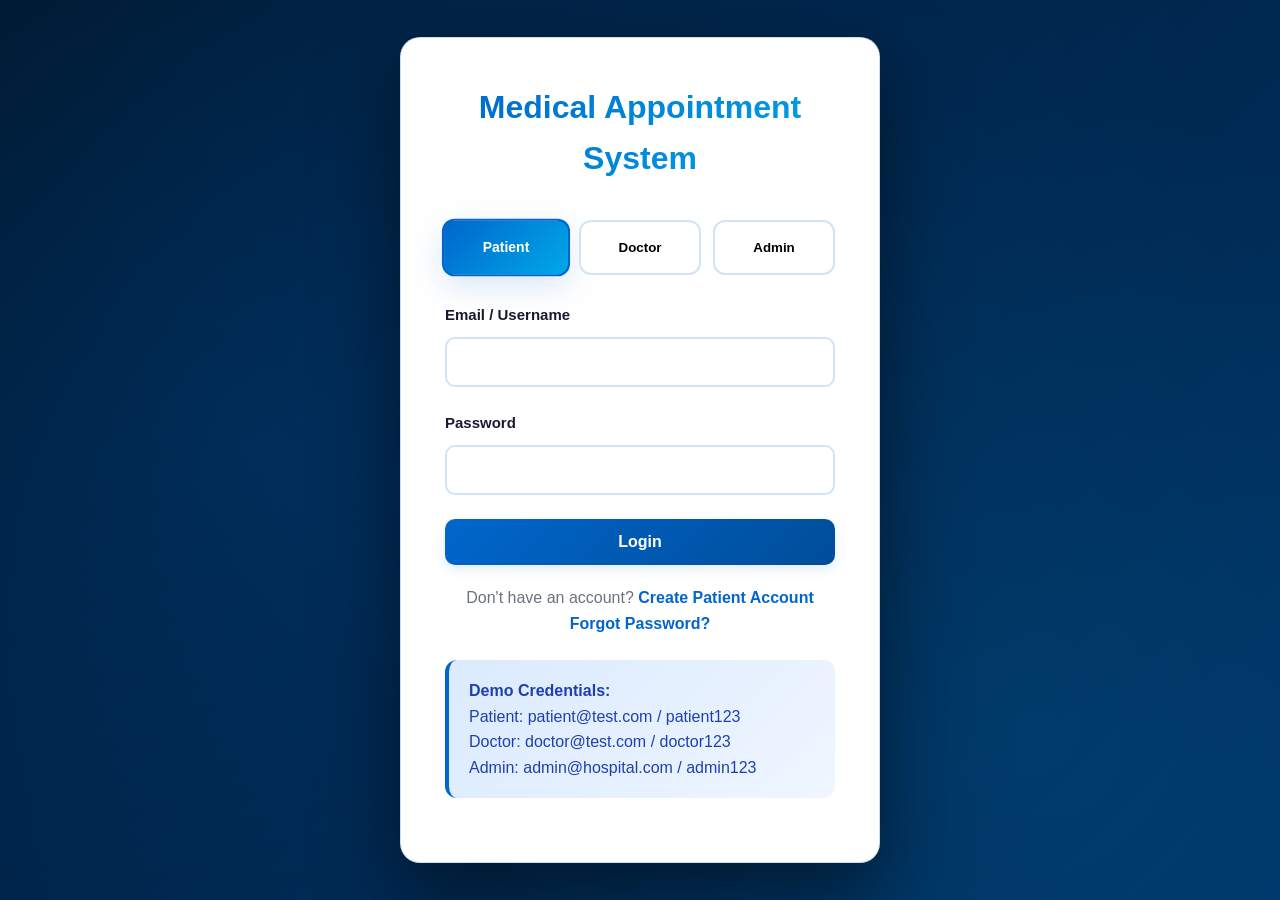
==== commit 76466fa1: "Fix button hover effects and implement system improvements - Fix button blinking issue by removing t" ====
--- a/pages/appointment-history.html
+++ b/pages/appointment-history.html
@@ -71,9 +71,16 @@
 
         const currentUser = utils.getCurrentUser();
         const appointments = utils.getPatientAppointments(currentUser.id);
-        const pastAppointments = appointments.filter(apt =>
-            apt.status === 'done' || apt.status === 'cancelled' || new Date(apt.date) < new Date()
-        ).sort((a, b) => new Date(b.date) - new Date(a.date));
+
+        // Get today's date at midnight for accurate comparison
+        const today = new Date();
+        today.setHours(0, 0, 0, 0);
+
+        const pastAppointments = appointments.filter(apt => {
+            const appointmentDate = new Date(apt.date);
+            appointmentDate.setHours(0, 0, 0, 0);
+            return apt.status === 'done' || apt.status === 'cancelled' || appointmentDate < today;
+        }).sort((a, b) => new Date(b.date) - new Date(a.date));
 
         const container = document.getElementById('historyList');
 
--- a/css/style.css
+++ b/css/style.css
@@ -315,7 +315,6 @@
 }
 .btn-primary:hover {
     background: linear-gradient(135deg, var(--primary-dark) 0%, var(--primary-color) 100%);
-    transform: translateY(-3px);
     box-shadow: var(--shadow-lg);
 }
 .btn-primary:active {
@@ -329,7 +328,6 @@
 }
 .btn-secondary:hover {
     background: linear-gradient(135deg, var(--accent-blue) 0%, var(--secondary-color) 100%);
-    transform: translateY(-3px);
     box-shadow: var(--shadow-lg);
 }
 .btn-danger {
@@ -339,7 +337,6 @@
 }
 .btn-danger:hover {
     background: linear-gradient(135deg, #d43f5f 0%, var(--danger-color) 100%);
-    transform: translateY(-3px);
     box-shadow: var(--shadow-lg);
 }
 .btn-outline {
@@ -351,7 +348,6 @@
 .btn-outline:hover {
     background: linear-gradient(135deg, var(--primary-color) 0%, var(--primary-dark) 100%);
     color: white;
-    transform: translateY(-3px);
     box-shadow: var(--shadow-lg);
 }
 .btn-block {
@@ -740,7 +736,7 @@
 }
 .time-slot:hover {
     border-color: var(--primary-color);
-    transform: translateY(-4px) scale(1.05);
+    transform: scale(1.02);
     box-shadow: var(--shadow);
 }
 .time-slot.selected {
@@ -980,7 +976,6 @@
 .user-type-btn:hover {
     border-color: var(--primary-color);
     background: var(--bg-light);
-    transform: translateY(-4px);
     box-shadow: var(--shadow);
 }
 .user-type-btn.active {
